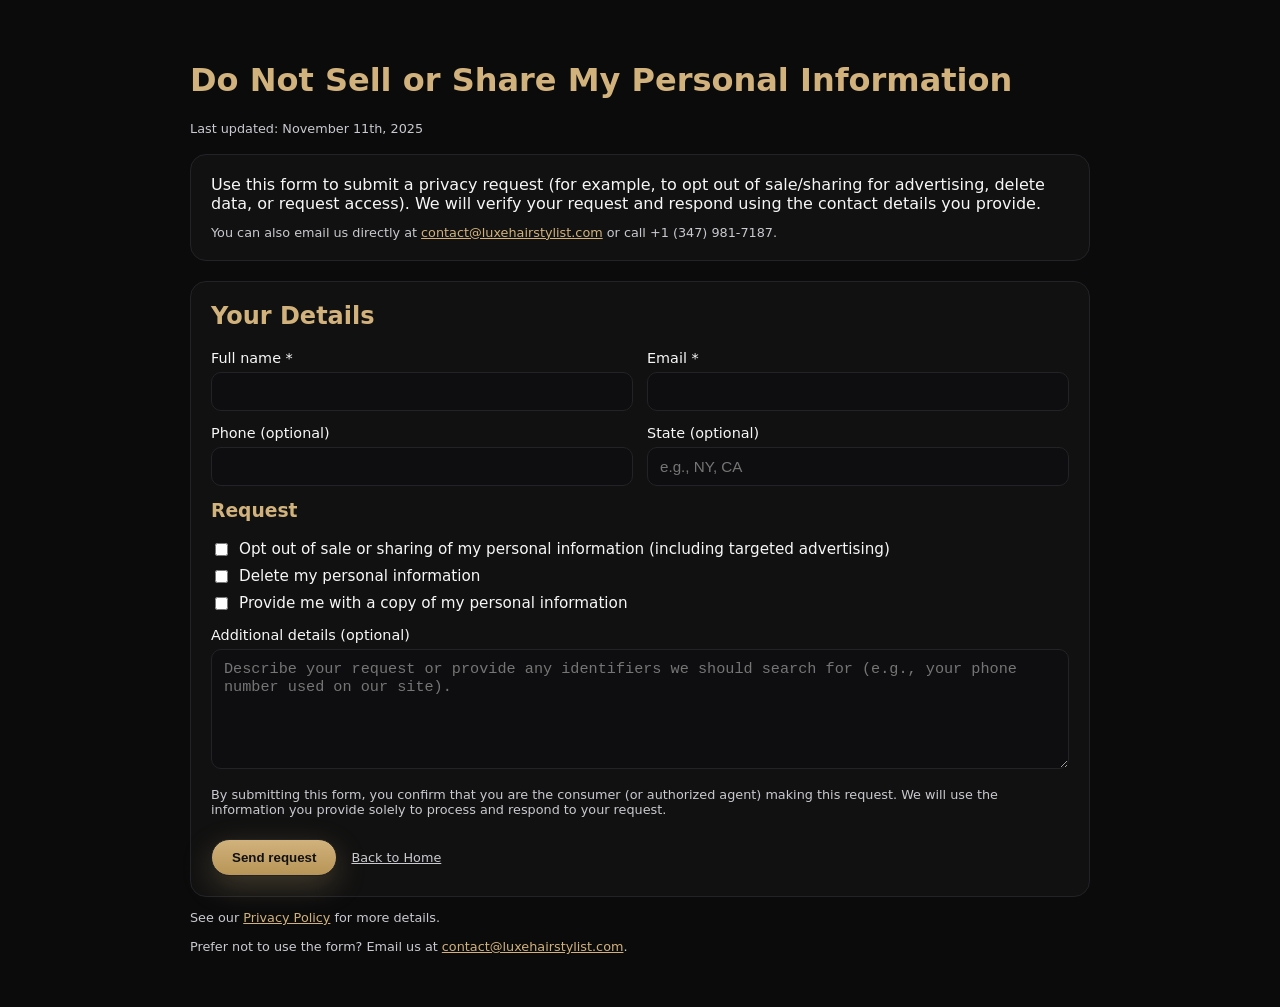
==== donotsell.html @ 08ed96fd "Import KTI site (WIP): index, privacy, do-not-sell, send.php, favicon, gallery photos; monthly rolli" ====
<!DOCTYPE html>
<html lang="en">
<head>
  <meta charset="utf-8"/>
  <meta name="viewport" content="width=device-width, initial-scale=1"/>
  <title>Do Not Sell or Share My Personal Information – Luxe Hair Stylist</title>
  <style>
    body{
      font-family: system-ui, -apple-system, Segoe UI, Roboto, Inter, Arial, sans-serif;
      background:#0b0b0c;
      color:#f7f7f8;
      margin:0;
      padding:40px 16px;
    }
    .container{
      max-width:900px;
      margin:0 auto;
    }
    h1,h2,h3{
      color:#d1b27c;
    }
    a{
      color:#d1b27c;
      text-decoration:underline;
    }
    .card{
      background:#111111;
      border:1px solid #232327;
      border-radius:16px;
      padding:20px;
      margin-bottom:20px;
    }
    label{
      display:block;
      font-size:0.9rem;
      margin-bottom:6px;
    }
    input, textarea, select{
      width:100%;
      background:#0e0e10;
      border:1px solid #232327;
      border-radius:10px;
      padding:10px 12px;
      color:#f7f7f8;
      font-size:0.95rem;
      box-sizing:border-box;
    }
    textarea{
      resize:vertical;
      min-height:120px;
    }
    .grid{
      display:grid;
      grid-template-columns:1fr 1fr;
      gap:14px;
    }
    @media(max-width:640px){
      .grid{grid-template-columns:1fr;}
    }
    .checkbox-row{
      display:flex;
      align-items:flex-start;
      gap:8px;
      margin-bottom:8px;
      font-size:0.95rem;
    }
    .checkbox-row input{
      width:auto;
      margin-top:3px;
    }
    .muted{
      font-size:0.8rem;
      color:#c9c9cf;
    }
    .actions{
      display:flex;
      align-items:center;
      gap:14px;
      padding-top:10px;
      flex-wrap:wrap;
    }
    .btn{
      display:inline-flex;
      align-items:center;
      justify-content:center;
      padding:10px 20px;
      border-radius:999px;
      border:1px solid #232327;
      background:linear-gradient(180deg,#d1b27c,#b89557);
      color:#111;
      font-weight:600;
      cursor:pointer;
      text-decoration:none;
      transition: transform .15s ease, box-shadow .15s ease, filter .15s ease;
      box-shadow:0 10px 30px rgba(209,178,124,.25);
    }
    .btn:hover{
      transform: translateY(-2px) scale(1.03);
      box-shadow:0 14px 40px rgba(209,178,124,.35);
      filter:brightness(1.05);
    }
    .btn:active{
      transform:translateY(1px) scale(0.98);
      box-shadow:0 6px 18px rgba(209,178,124,.25);
      filter:brightness(.95);
    }
  </style>
</head>
<body>
  <main class="container">
    <h1>Do Not Sell or Share My Personal Information</h1>
    <p class="muted" style="margin-top:4px;margin-bottom:18px;">Last updated: November 11th, 2025</p>

    <div class="card">
      <p style="margin-top:0;margin-bottom:12px;">
        Use this form to submit a privacy request (for example, to opt out of sale/sharing for advertising, delete data, or request access).
        We will verify your request and respond using the contact details you provide.
      </p>
      <p class="muted" style="margin:0;">
        You can also email us directly at
        <a href="mailto:contact@luxehairstylist.com">contact@luxehairstylist.com</a> or call +1 (347) 981‑7187.
      </p>
    </div>

    <form id="dnss-form" action="#" method="POST" class="card" style="margin-bottom:10px;">
      <input type="hidden" name="request_type" value="ccpa_do_not_sell_or_share"/>
      <h2 style="margin-top:0;">Your Details</h2>

      <div class="grid" style="margin-bottom:14px;">
        <div>
          <label>Full name *</label>
          <input required name="name" type="text"/>
        </div>
        <div>
          <label>Email *</label>
          <input required name="email" type="email"/>
        </div>
      </div>

      <div class="grid" style="margin-bottom:14px;">
        <div>
          <label>Phone (optional)</label>
          <input name="phone" type="tel"/>
        </div>
        <div>
          <label>State (optional)</label>
          <input name="state" type="text" placeholder="e.g., NY, CA"/>
        </div>
      </div>

      <div style="margin-bottom:14px;">
        <h3 style="margin-top:0;">Request</h3>
        <label class="checkbox-row">
          <input type="checkbox" name="opt_out_sale_share" value="yes"/>
          <span>Opt out of sale or sharing of my personal information (including targeted advertising)</span>
        </label>
        <label class="checkbox-row">
          <input type="checkbox" name="delete_my_data" value="yes"/>
          <span>Delete my personal information</span>
        </label>
        <label class="checkbox-row">
          <input type="checkbox" name="access_my_data" value="yes"/>
          <span>Provide me with a copy of my personal information</span>
        </label>
      </div>

      <div style="margin-bottom:14px;">
        <label>Additional details (optional)</label>
        <textarea name="message" placeholder="Describe your request or provide any identifiers we should search for (e.g., your phone number used on our site)."></textarea>
      </div>

      <p class="muted">
        By submitting this form, you confirm that you are the consumer (or authorized agent) making this request. We will use the information
        you provide solely to process and respond to your request.
      </p>

      <div class="actions">
        <button type="submit" class="btn">Send request</button>
        <a href="/" class="muted" style="text-decoration:underline;">Back to Home</a>
      </div>
    </form>

    <p class="muted">
      See our <a href="privacy.html">Privacy Policy</a> for more details.
    </p>

    <p class="muted" style="margin-top:14px;">
      Prefer not to use the form? Email us at
      <a href="mailto:contact@luxehairstylist.com">contact@luxehairstylist.com</a>.
    </p>
  </main>

  <script>
    (function(){
      var form = document.getElementById('dnss-form');
      if(!form) return;
      form.addEventListener('submit', function(e){
        e.preventDefault();
        alert('Your request has been sent. We will get back to you shortly.');
        form.reset();
      }, { passive:false });
    })();
  </script>
</body>
</html>
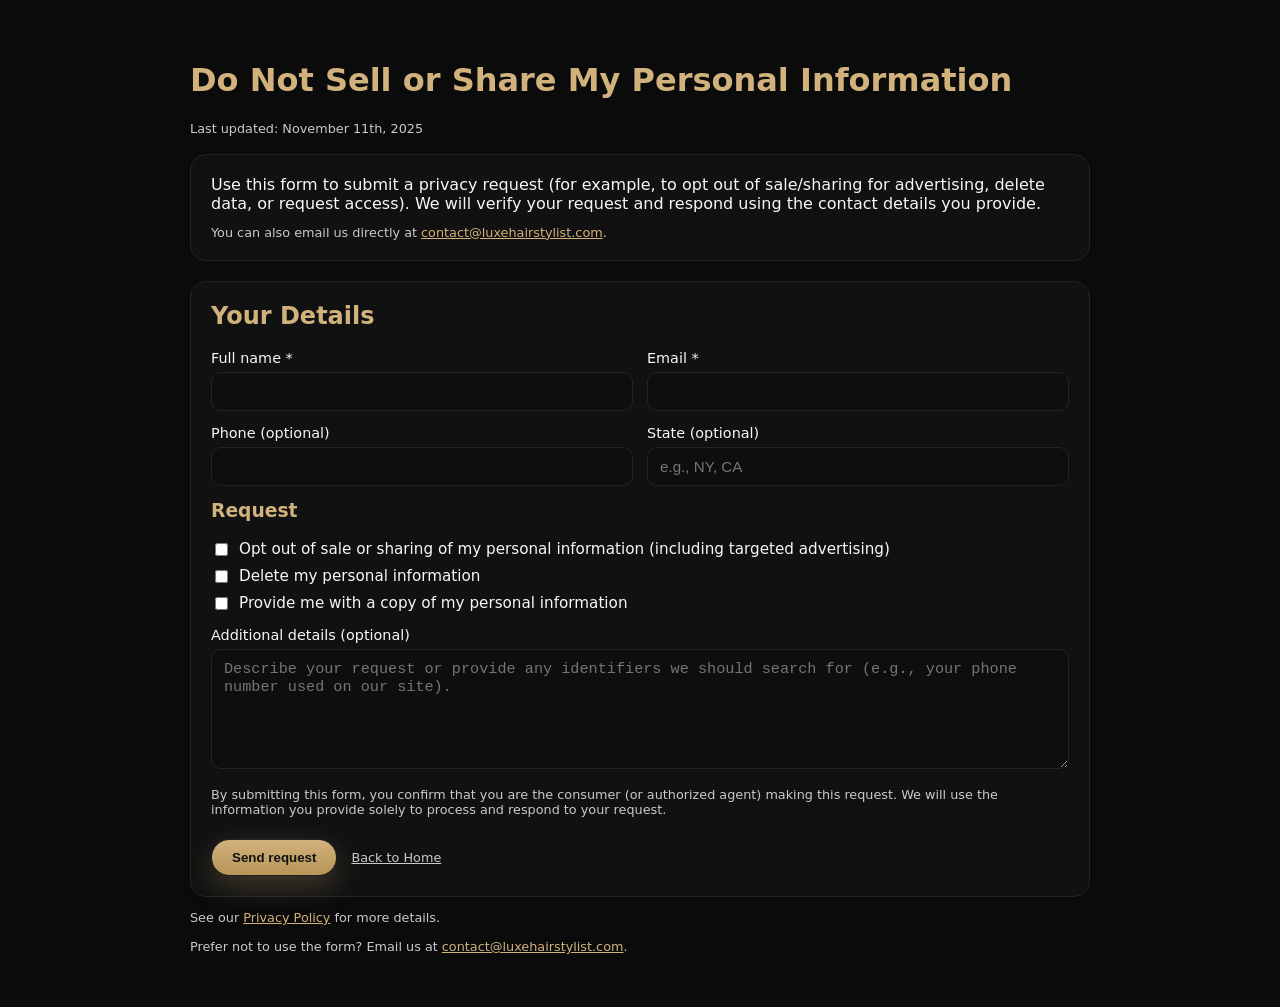
==== commit 284c6f7f: "WhatsApp di Kirill, rimosso il vecchio numero, banner «Service not yet active» Co-Authored-By: Claud" ====
--- a/donotsell.html
+++ b/donotsell.html
@@ -119,7 +119,7 @@
       </p>
       <p class="muted" style="margin:0;">
         You can also email us directly at
-        <a href="mailto:contact@luxehairstylist.com">contact@luxehairstylist.com</a> or call +1 (347) 981‑7187.
+        <a href="mailto:contact@luxehairstylist.com">contact@luxehairstylist.com</a>.
       </p>
     </div>
 
